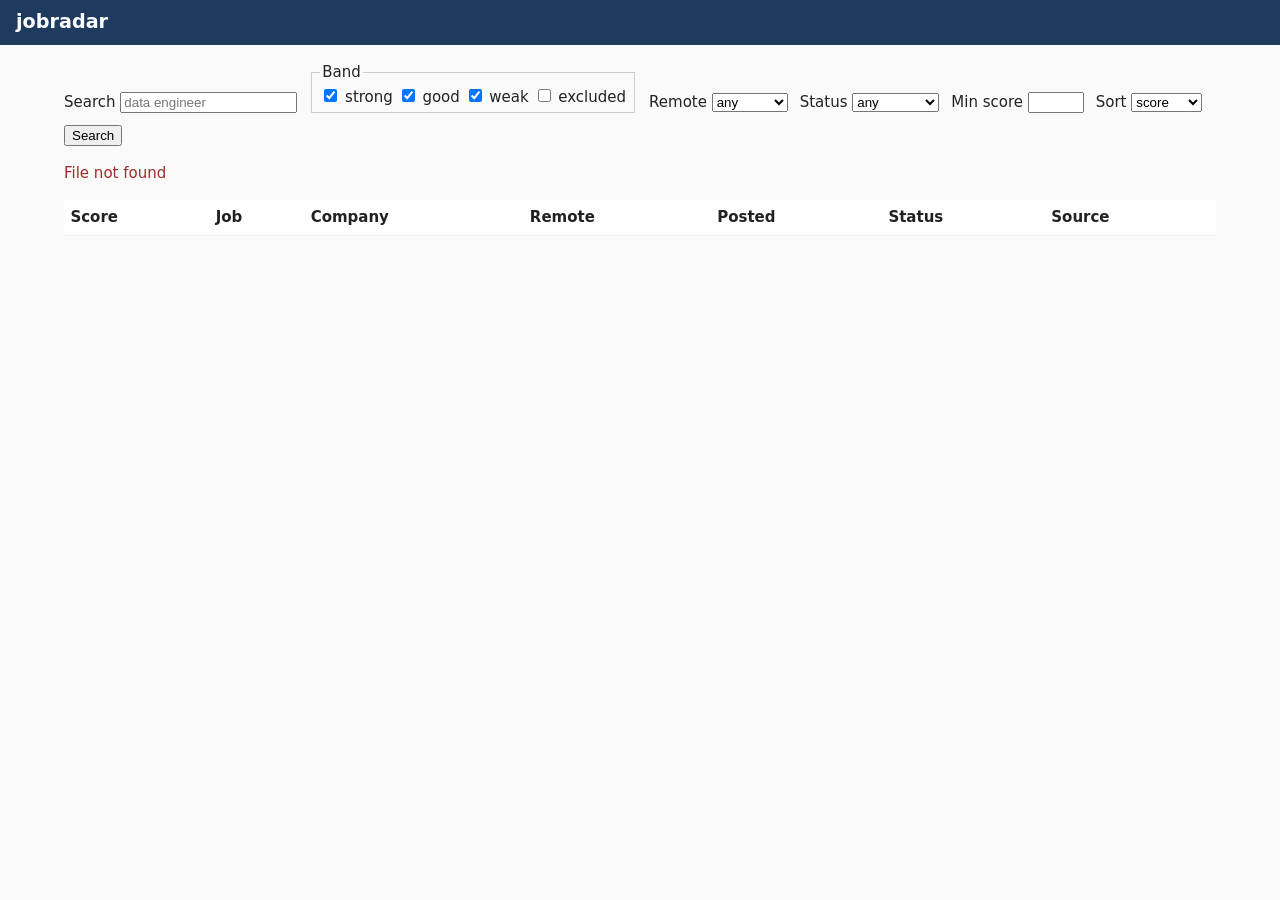
==== public/index.html @ 565db1ef "[ADR-0012] Web UI: job list, job page, status buttons 🤖 Plain HTML+JS served by nginx, which proxies" ====
<!DOCTYPE html>
<html lang="en">
<head>
  <meta charset="utf-8">
  <meta name="viewport" content="width=device-width, initial-scale=1">
  <title>jobradar</title>
  <link rel="stylesheet" href="style.css">
  <script type="module" src="jobs.js"></script>
</head>
<body>
  <header><h1><a href="index.html">jobradar</a></h1></header>
  <main>
    <form id="filters">
      <label>Search <input name="q" type="search" placeholder="data engineer"></label>
      <fieldset>
        <legend>Band</legend>
        <label><input type="checkbox" name="band" value="strong" checked> strong</label>
        <label><input type="checkbox" name="band" value="good" checked> good</label>
        <label><input type="checkbox" name="band" value="weak" checked> weak</label>
        <label><input type="checkbox" name="band" value="excluded"> excluded</label>
      </fieldset>
      <label>Remote
        <select name="remote">
          <option value="">any</option><option>remote</option><option>hybrid</option>
          <option>onsite</option><option>unknown</option>
        </select>
      </label>
      <label>Status
        <select name="status">
          <option value="">any</option><option>discovered</option><option>saved</option>
          <option>applied</option><option>interview</option><option>offer</option>
          <option>rejected</option><option>archived</option>
        </select>
      </label>
      <label>Min score <input name="min_score" type="number" min="0" max="100" size="4"></label>
      <label>Sort
        <select name="sort">
          <option value="score">score</option><option value="posted">posted</option>
          <option value="updated">updated</option>
        </select>
      </label>
      <button type="submit">Search</button>
    </form>
    <p id="error" role="alert" hidden></p>
    <table>
      <thead><tr><th>Score</th><th>Job</th><th>Company</th><th>Remote</th><th>Posted</th><th>Status</th><th>Source</th></tr></thead>
      <tbody id="jobs"></tbody>
    </table>
    <p id="empty" hidden>No jobs match these filters.</p>
    <button id="more" hidden>More</button>
  </main>
</body>
</html>
---- public/style.css ----
body { font: 15px/1.5 system-ui, sans-serif; margin: 0; color: #222; background: #fafafa; }
header { background: #1f3a5f; padding: 0.5rem 1rem; }
header h1 { margin: 0; font-size: 1.2rem; }
header a { color: #fff; text-decoration: none; }
main { max-width: 72rem; margin: 0 auto; padding: 1rem; }
form#filters { display: flex; flex-wrap: wrap; gap: 0.75rem; align-items: end; margin-bottom: 1rem; }
fieldset { border: 1px solid #ccc; padding: 0.2rem 0.5rem; }
table { width: 100%; border-collapse: collapse; background: #fff; }
th, td { text-align: left; padding: 0.4rem; border-bottom: 1px solid #eee; vertical-align: top; }
.band-strong { color: #11743b; font-weight: 600; }
.band-good { color: #2a6db0; font-weight: 600; }
.band-weak { color: #9a6b00; }
.band-excluded { color: #a12a2a; }
.muted { color: #666; }
.source + .source::before { content: ", "; }
.actions { display: flex; flex-wrap: wrap; gap: 0.5rem; margin: 0.5rem 0; }
.description { white-space: pre-wrap; background: #fff; padding: 1rem; border: 1px solid #eee; }
#error { color: #a12a2a; }
button { cursor: pointer; }
#more { margin-top: 1rem; }
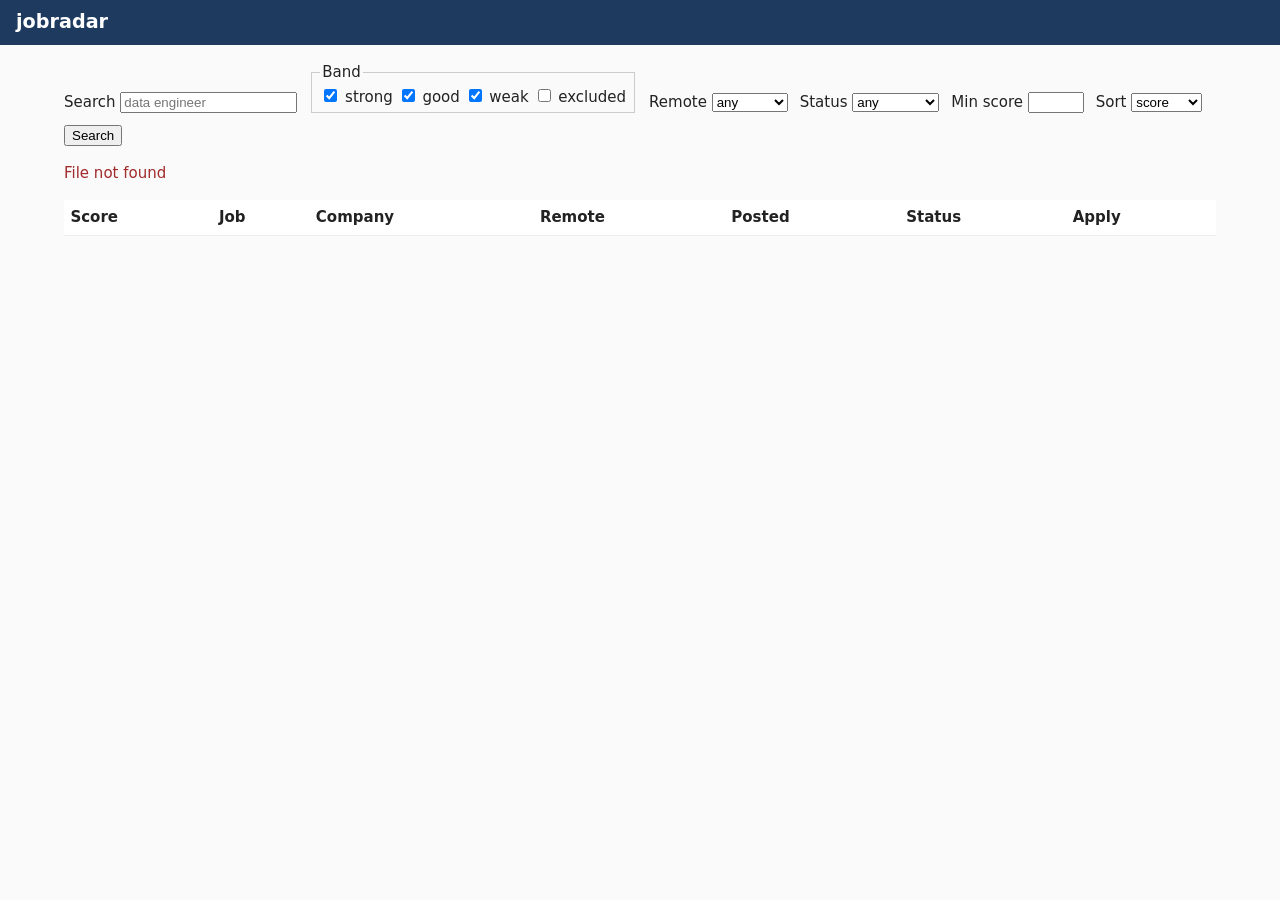
==== commit 9d44844f: "[ADR-0012.1] "Apply on <source>" button on every job 🤖 The source link becomes a button, in the list" ====
--- a/public/index.html
+++ b/public/index.html
@@ -43,7 +43,7 @@
     </form>
     <p id="error" role="alert" hidden></p>
     <table>
-      <thead><tr><th>Score</th><th>Job</th><th>Company</th><th>Remote</th><th>Posted</th><th>Status</th><th>Source</th></tr></thead>
+      <thead><tr><th>Score</th><th>Job</th><th>Company</th><th>Remote</th><th>Posted</th><th>Status</th><th>Apply</th></tr></thead>
       <tbody id="jobs"></tbody>
     </table>
     <p id="empty" hidden>No jobs match these filters.</p>
--- a/public/style.css
+++ b/public/style.css
@@ -12,9 +12,11 @@
 .band-weak { color: #9a6b00; }
 .band-excluded { color: #a12a2a; }
 .muted { color: #666; }
-.source + .source::before { content: ", "; }
+.source + .source { margin-left: 0.5rem; }
 .actions { display: flex; flex-wrap: wrap; gap: 0.5rem; margin: 0.5rem 0; }
 .description { white-space: pre-wrap; background: #fff; padding: 1rem; border: 1px solid #eee; }
 #error { color: #a12a2a; }
 button { cursor: pointer; }
 #more { margin-top: 1rem; }
+a.apply { display: inline-block; padding: 0.15rem 0.6rem; border-radius: 4px; background: #1f3a5f; color: #fff; text-decoration: none; white-space: nowrap; }
+a.apply:hover { background: #2d5487; }
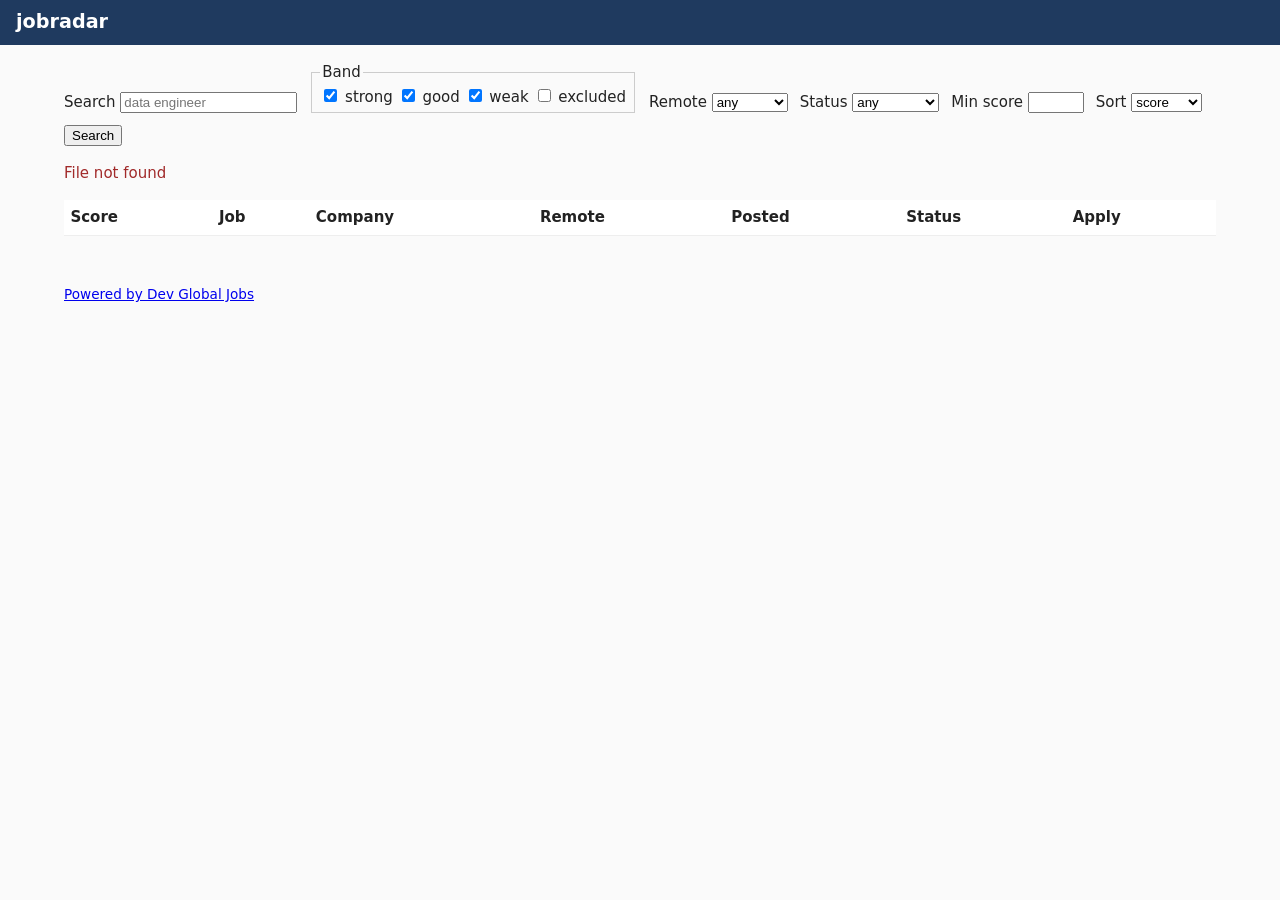
==== commit 09ebf1e4: "[ADR-0013] "Powered by Dev Global Jobs" footer on every page 🤖 Dev Global Jobs' license asks for a v" ====
--- a/public/index.html
+++ b/public/index.html
@@ -49,5 +49,9 @@
     <p id="empty" hidden>No jobs match these filters.</p>
     <button id="more" hidden>More</button>
   </main>
+  <footer>
+    <!-- Dev Global Jobs' license: a visible link wherever its jobs are shown (jobradar ADR 0013) -->
+    <a href="https://devglobaljobs.com" target="_blank" rel="noopener">Powered by Dev Global Jobs</a>
+  </footer>
 </body>
 </html>
--- a/public/style.css
+++ b/public/style.css
@@ -20,3 +20,4 @@
 #more { margin-top: 1rem; }
 a.apply { display: inline-block; padding: 0.15rem 0.6rem; border-radius: 4px; background: #1f3a5f; color: #fff; text-decoration: none; white-space: nowrap; }
 a.apply:hover { background: #2d5487; }
+footer { max-width: 72rem; margin: 2rem auto 1rem; padding: 0 1rem; font-size: 0.85rem; color: #666; }
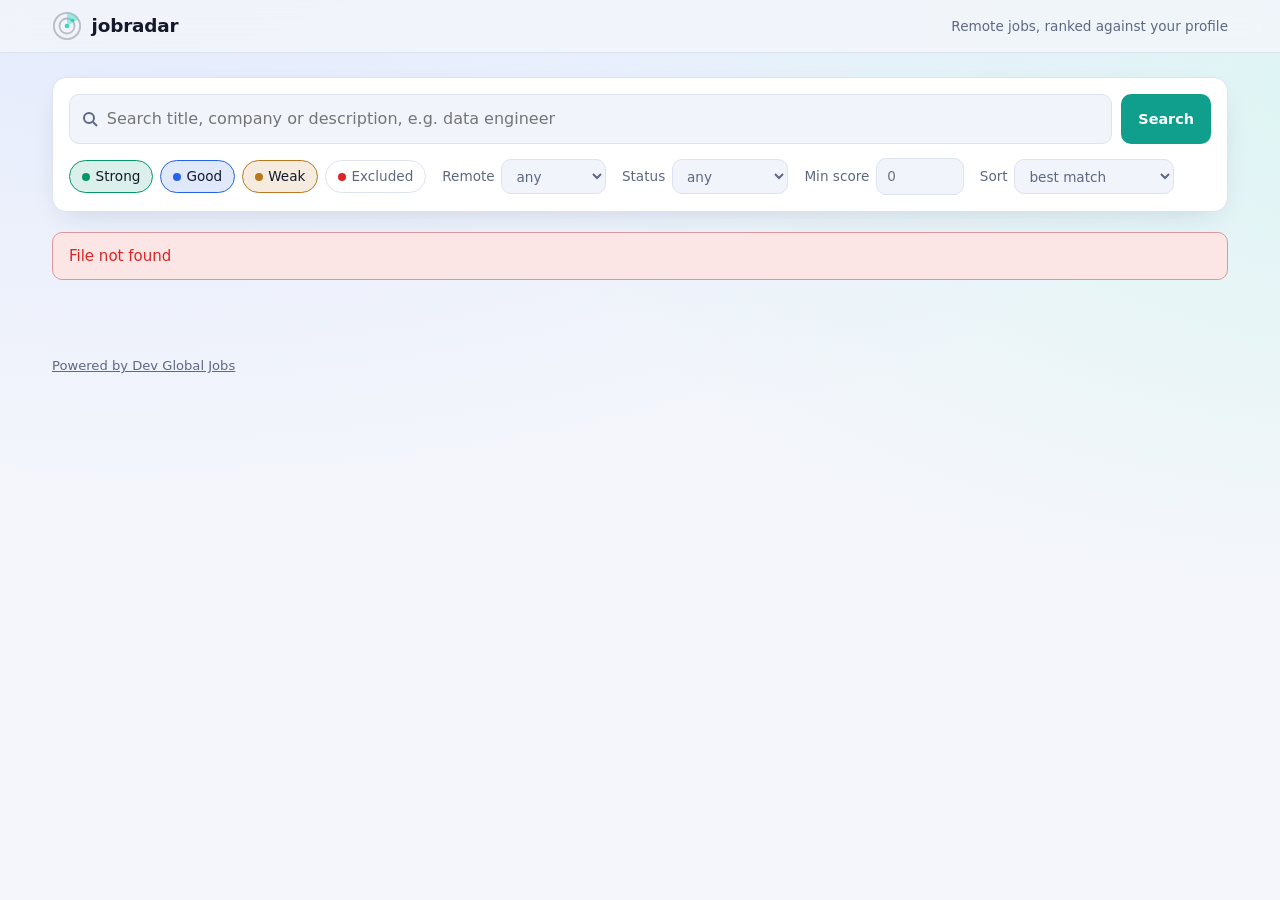
==== commit 7b7fe6e9: "[ADR-0012.2] Redesign: dark/light theme, job cards, score rings, match breakdown 🤖 Same stack (plain" ====
--- a/public/index.html
+++ b/public/index.html
@@ -8,46 +8,64 @@
   <script type="module" src="jobs.js"></script>
 </head>
 <body>
-  <header><h1><a href="index.html">jobradar</a></h1></header>
+  <header class="topbar">
+    <div class="topbar-inner">
+      <a class="brand" href="index.html" aria-label="jobradar home">
+        <svg viewBox="0 0 32 32" aria-hidden="true">
+          <circle cx="16" cy="16" r="14" fill="none" stroke="currentColor" stroke-opacity=".25" stroke-width="2"/>
+          <circle cx="16" cy="16" r="8" fill="none" stroke="currentColor" stroke-opacity=".25" stroke-width="2"/>
+          <g class="sweep"><path d="M16 16 L16 2 A14 14 0 0 1 28.1 9 Z" fill="#38d9c4" fill-opacity=".45"/></g>
+          <circle cx="16" cy="16" r="2.5" fill="#38d9c4"/>
+          <circle cx="22" cy="10" r="1.8" fill="#34d399"/>
+        </svg>
+        jobradar
+      </a>
+      <span class="tagline">Remote jobs, ranked against your profile</span>
+    </div>
+  </header>
   <main>
-    <form id="filters">
-      <label>Search <input name="q" type="search" placeholder="data engineer"></label>
-      <fieldset>
-        <legend>Band</legend>
-        <label><input type="checkbox" name="band" value="strong" checked> strong</label>
-        <label><input type="checkbox" name="band" value="good" checked> good</label>
-        <label><input type="checkbox" name="band" value="weak" checked> weak</label>
-        <label><input type="checkbox" name="band" value="excluded"> excluded</label>
-      </fieldset>
-      <label>Remote
-        <select name="remote">
-          <option value="">any</option><option>remote</option><option>hybrid</option>
-          <option>onsite</option><option>unknown</option>
-        </select>
-      </label>
-      <label>Status
-        <select name="status">
-          <option value="">any</option><option>discovered</option><option>saved</option>
-          <option>applied</option><option>interview</option><option>offer</option>
-          <option>rejected</option><option>archived</option>
-        </select>
-      </label>
-      <label>Min score <input name="min_score" type="number" min="0" max="100" size="4"></label>
-      <label>Sort
-        <select name="sort">
-          <option value="score">score</option><option value="posted">posted</option>
-          <option value="updated">updated</option>
-        </select>
-      </label>
-      <button type="submit">Search</button>
+    <form id="filters" class="filters" role="search">
+      <div class="search">
+        <div class="search-box">
+          <svg viewBox="0 0 16 16" fill="none" stroke="currentColor" stroke-width="2" aria-hidden="true"><circle cx="7" cy="7" r="5"/><path d="m11 11 4 4"/></svg>
+          <input name="q" type="search" placeholder="Search title, company or description, e.g. data engineer" aria-label="Search">
+        </div>
+        <button type="submit" class="btn primary">Search</button>
+      </div>
+      <div class="filter-row">
+        <div class="chips" role="group" aria-label="Match band">
+          <label class="chip-toggle c-strong"><input type="checkbox" name="band" value="strong" checked><span>Strong</span></label>
+          <label class="chip-toggle c-good"><input type="checkbox" name="band" value="good" checked><span>Good</span></label>
+          <label class="chip-toggle c-weak"><input type="checkbox" name="band" value="weak" checked><span>Weak</span></label>
+          <label class="chip-toggle c-excluded"><input type="checkbox" name="band" value="excluded"><span>Excluded</span></label>
+        </div>
+        <label class="field">Remote
+          <select name="remote">
+            <option value="">any</option><option>remote</option><option>hybrid</option>
+            <option>onsite</option><option>unknown</option>
+          </select>
+        </label>
+        <label class="field">Status
+          <select name="status">
+            <option value="">any</option><option>discovered</option><option>saved</option>
+            <option>applied</option><option>interview</option><option>offer</option>
+            <option>rejected</option><option>archived</option>
+          </select>
+        </label>
+        <label class="field">Min score <input name="min_score" type="number" min="0" max="100" placeholder="0"></label>
+        <label class="field">Sort
+          <select name="sort">
+            <option value="score">best match</option><option value="posted">newest</option>
+            <option value="updated">recently updated</option>
+          </select>
+        </label>
+      </div>
     </form>
-    <p id="error" role="alert" hidden></p>
-    <table>
-      <thead><tr><th>Score</th><th>Job</th><th>Company</th><th>Remote</th><th>Posted</th><th>Status</th><th>Apply</th></tr></thead>
-      <tbody id="jobs"></tbody>
-    </table>
-    <p id="empty" hidden>No jobs match these filters.</p>
-    <button id="more" hidden>More</button>
+    <p id="error" class="alert" role="alert" hidden></p>
+    <div class="results-meta"><span id="count" aria-live="polite"></span></div>
+    <div id="jobs" class="cards"></div>
+    <p id="empty" class="empty" hidden>No jobs match these filters. Try fewer filters or include weaker bands.</p>
+    <button id="more" class="btn wide" hidden>Load more</button>
   </main>
   <footer>
     <!-- Dev Global Jobs' license: a visible link wherever its jobs are shown (jobradar ADR 0013) -->
--- a/public/style.css
+++ b/public/style.css
@@ -1,23 +1,249 @@
-body { font: 15px/1.5 system-ui, sans-serif; margin: 0; color: #222; background: #fafafa; }
-header { background: #1f3a5f; padding: 0.5rem 1rem; }
-header h1 { margin: 0; font-size: 1.2rem; }
-header a { color: #fff; text-decoration: none; }
-main { max-width: 72rem; margin: 0 auto; padding: 1rem; }
-form#filters { display: flex; flex-wrap: wrap; gap: 0.75rem; align-items: end; margin-bottom: 1rem; }
-fieldset { border: 1px solid #ccc; padding: 0.2rem 0.5rem; }
-table { width: 100%; border-collapse: collapse; background: #fff; }
-th, td { text-align: left; padding: 0.4rem; border-bottom: 1px solid #eee; vertical-align: top; }
-.band-strong { color: #11743b; font-weight: 600; }
-.band-good { color: #2a6db0; font-weight: 600; }
-.band-weak { color: #9a6b00; }
-.band-excluded { color: #a12a2a; }
-.muted { color: #666; }
-.source + .source { margin-left: 0.5rem; }
-.actions { display: flex; flex-wrap: wrap; gap: 0.5rem; margin: 0.5rem 0; }
-.description { white-space: pre-wrap; background: #fff; padding: 1rem; border: 1px solid #eee; }
-#error { color: #a12a2a; }
-button { cursor: pointer; }
-#more { margin-top: 1rem; }
-a.apply { display: inline-block; padding: 0.15rem 0.6rem; border-radius: 4px; background: #1f3a5f; color: #fff; text-decoration: none; white-space: nowrap; }
-a.apply:hover { background: #2d5487; }
-footer { max-width: 72rem; margin: 2rem auto 1rem; padding: 0 1rem; font-size: 0.85rem; color: #666; }
+/* jobradar-web: one stylesheet, no build step. Dark by default, light when the OS asks.
+   CSP is default-src 'self': no fonts, images or data: URLs from elsewhere; icons are inline SVG. */
+
+:root {
+  --bg: #0b1020;
+  --glow-1: #1d2b5a55;
+  --glow-2: #0e4a5a44;
+  --panel: #121a30;
+  --panel-2: #18223d;
+  --border: #243150;
+  --text: #e6ebf5;
+  --muted: #8d99b5;
+  --accent: #38d9c4;
+  --accent-ink: #062a26;
+  --strong: #34d399;
+  --good: #60a5fa;
+  --weak: #fbbf24;
+  --excluded: #f87171;
+  --shadow: 0 10px 30px -12px #0009;
+  --radius: 14px;
+  --ring-track: #24304d;
+  color-scheme: dark;
+}
+
+@media (prefers-color-scheme: light) {
+  :root {
+    --bg: #f4f6fb;
+    --glow-1: #c7d7ff66;
+    --glow-2: #b8f1e866;
+    --panel: #ffffff;
+    --panel-2: #f1f4fa;
+    --border: #dde3ef;
+    --text: #141a2b;
+    --muted: #5d6882;
+    --accent: #0f9f8c;
+    --accent-ink: #ffffff;
+    --strong: #059669;
+    --good: #2563eb;
+    --weak: #b7791f;
+    --excluded: #dc2626;
+    --shadow: 0 10px 30px -14px #1a254a33;
+    --ring-track: #e3e8f2;
+    color-scheme: light;
+  }
+}
+
+* { box-sizing: border-box; }
+body {
+  margin: 0;
+  font: 15px/1.55 ui-sans-serif, system-ui, -apple-system, "Segoe UI", Roboto, sans-serif;
+  color: var(--text);
+  background:
+    radial-gradient(1200px 600px at 10% -10%, var(--glow-1), transparent),
+    radial-gradient(900px 500px at 110% 10%, var(--glow-2), transparent),
+    var(--bg);
+  background-attachment: fixed;
+  min-height: 100vh;
+}
+a { color: var(--accent); }
+:focus-visible { outline: 2px solid var(--accent); outline-offset: 2px; border-radius: 6px; }
+[hidden] { display: none !important; }
+
+/* ---- header ---- */
+.topbar {
+  position: sticky; top: 0; z-index: 10;
+  backdrop-filter: blur(12px);
+  background: color-mix(in srgb, var(--bg) 75%, transparent);
+  border-bottom: 1px solid var(--border);
+}
+.topbar-inner { max-width: 76rem; margin: 0 auto; padding: 0.7rem 1.25rem; display: flex; align-items: center; gap: 0.75rem; }
+.brand { display: flex; align-items: center; gap: 0.6rem; color: var(--text); text-decoration: none; font-weight: 700; font-size: 1.15rem; letter-spacing: -0.01em; }
+.brand svg { width: 30px; height: 30px; }
+.brand .sweep { transform-origin: 16px 16px; animation: sweep 4s linear infinite; }
+@keyframes sweep { to { transform: rotate(360deg); } }
+.topbar .tagline { color: var(--muted); font-size: 0.85rem; margin-left: auto; }
+
+main { max-width: 76rem; margin: 0 auto; padding: 1.5rem 1.25rem 3rem; }
+
+/* ---- filters ---- */
+.filters {
+  background: var(--panel); border: 1px solid var(--border); border-radius: var(--radius);
+  box-shadow: var(--shadow); padding: 1rem; display: grid; gap: 0.9rem; margin-bottom: 1.25rem;
+}
+.search { display: flex; gap: 0.6rem; }
+.search-box { position: relative; flex: 1; }
+.search-box svg { position: absolute; left: 0.8rem; top: 50%; width: 16px; height: 16px; transform: translateY(-50%); color: var(--muted); pointer-events: none; }
+.search-box input[type="search"] { width: 100%; font-size: 1rem; padding: 0.7rem 0.9rem 0.7rem 2.3rem; }
+.filter-row { display: flex; flex-wrap: wrap; gap: 0.6rem 1rem; align-items: center; }
+.filter-row .field { display: flex; align-items: center; gap: 0.4rem; color: var(--muted); font-size: 0.85rem; }
+.chips { display: flex; flex-wrap: wrap; gap: 0.4rem; }
+
+input, select, button { font: inherit; color: inherit; }
+input[type="text"], input[type="search"], input[type="number"], select {
+  background: var(--panel-2); border: 1px solid var(--border); border-radius: 10px; padding: 0.45rem 0.65rem;
+}
+input[type="number"] { width: 5.5rem; }
+
+.chip-toggle { position: relative; }
+.chip-toggle input { position: absolute; opacity: 0; pointer-events: none; }
+.chip-toggle span {
+  display: inline-flex; align-items: center; gap: 0.35rem; padding: 0.3rem 0.75rem; border-radius: 999px;
+  border: 1px solid var(--border); color: var(--muted); cursor: pointer; font-size: 0.85rem; user-select: none;
+  transition: color 0.15s ease, border-color 0.15s ease, background 0.15s ease;
+}
+.chip-toggle span::before { content: ""; width: 8px; height: 8px; border-radius: 50%; background: var(--c, var(--muted)); }
+.chip-toggle input:checked + span { color: var(--text); border-color: var(--c); background: color-mix(in srgb, var(--c) 14%, transparent); }
+.chip-toggle input:focus-visible + span { outline: 2px solid var(--accent); outline-offset: 2px; }
+.c-strong { --c: var(--strong); }
+.c-good { --c: var(--good); }
+.c-weak { --c: var(--weak); }
+.c-excluded { --c: var(--excluded); }
+
+/* ---- buttons ---- */
+.btn {
+  display: inline-flex; align-items: center; justify-content: center; gap: 0.4rem;
+  padding: 0.5rem 1rem; border-radius: 10px; border: 1px solid var(--border);
+  background: var(--panel-2); cursor: pointer; text-decoration: none; color: var(--text);
+  font-weight: 600; font-size: 0.9rem; white-space: nowrap;
+  transition: transform 0.1s ease, border-color 0.15s ease, filter 0.15s ease;
+}
+.btn:hover { border-color: var(--accent); }
+.btn:active { transform: translateY(1px); }
+.btn:disabled { opacity: 0.55; cursor: default; }
+.btn.primary { background: var(--accent); color: var(--accent-ink); border-color: transparent; }
+.btn.primary:hover { filter: brightness(1.08); }
+.btn.small { padding: 0.3rem 0.7rem; font-size: 0.82rem; }
+.btn.wide { width: 100%; padding: 0.8rem; margin-top: 1rem; }
+
+/* ---- result list ---- */
+.results-meta { display: flex; justify-content: space-between; align-items: center; color: var(--muted); font-size: 0.85rem; margin: 0 0.25rem 0.75rem; }
+.cards { display: grid; gap: 0.75rem; }
+.card {
+  display: grid; grid-template-columns: auto minmax(0, 1fr) auto; gap: 1rem; align-items: center;
+  background: var(--panel); border: 1px solid var(--border); border-radius: var(--radius);
+  padding: 0.9rem 1rem; box-shadow: var(--shadow);
+  transition: transform 0.15s ease, border-color 0.15s ease;
+  animation: rise 0.35s ease both;
+}
+.card:hover { transform: translateY(-2px); border-color: color-mix(in srgb, var(--accent) 45%, var(--border)); }
+@keyframes rise { from { opacity: 0; transform: translateY(6px); } }
+.card-title { font-weight: 650; font-size: 1.02rem; color: var(--text); text-decoration: none; line-height: 1.3; }
+.card-title:hover { color: var(--accent); }
+.card-company { color: var(--muted); font-size: 0.9rem; margin-top: 0.1rem; }
+.card-side { display: flex; flex-direction: column; align-items: flex-end; gap: 0.5rem; }
+.meta { display: flex; flex-wrap: wrap; gap: 0.4rem; margin-top: 0.5rem; }
+
+.tag {
+  display: inline-flex; align-items: center; gap: 0.3rem; font-size: 0.76rem; padding: 0.15rem 0.55rem;
+  border-radius: 999px; background: var(--panel-2); border: 1px solid var(--border); color: var(--muted);
+  max-width: 26rem; overflow: hidden; text-overflow: ellipsis; white-space: nowrap;
+}
+.tag.warn { color: var(--weak); border-color: color-mix(in srgb, var(--weak) 40%, var(--border)); }
+.tag.band { color: var(--c); border-color: color-mix(in srgb, var(--c) 45%, var(--border)); background: color-mix(in srgb, var(--c) 12%, transparent); font-weight: 600; text-transform: capitalize; }
+
+.status-pill { font-size: 0.75rem; font-weight: 600; padding: 0.2rem 0.6rem; border-radius: 999px; text-transform: capitalize; background: var(--panel-2); border: 1px solid var(--border); color: var(--muted); }
+.status-pill.s-saved { color: var(--good); }
+.status-pill.s-applied { color: var(--accent); }
+.status-pill.s-interview, .status-pill.s-offer { color: var(--strong); }
+
+/* ---- score ring: --score (0-100) and the band's --c are set from JS (CSSOM, allowed by CSP) ---- */
+.ring {
+  --size: 58px;
+  width: var(--size); height: var(--size); border-radius: 50%; flex: none;
+  display: grid; place-items: center;
+  background:
+    radial-gradient(closest-side, var(--panel) 78%, transparent 80% 100%),
+    conic-gradient(var(--c, var(--muted)) calc(var(--score, 0) * 1%), var(--ring-track) 0);
+}
+.ring b { font-size: 1.05rem; font-variant-numeric: tabular-nums; }
+.ring.big { --size: 96px; }
+.ring.big b { font-size: 1.7rem; }
+.ring.pending b { color: var(--muted); font-size: 0.72rem; font-weight: 600; }
+
+/* ---- loading, empty, errors ---- */
+.skeleton {
+  height: 92px; border-radius: var(--radius); border: 1px solid var(--border);
+  background: linear-gradient(90deg, var(--panel) 0%, var(--panel-2) 50%, var(--panel) 100%);
+  background-size: 200% 100%; animation: shimmer 1.2s infinite;
+}
+@keyframes shimmer { to { background-position: -200% 0; } }
+.empty { text-align: center; color: var(--muted); padding: 3rem 1rem; border: 1px dashed var(--border); border-radius: var(--radius); }
+.alert { background: color-mix(in srgb, var(--excluded) 12%, var(--panel)); color: var(--excluded); border: 1px solid color-mix(in srgb, var(--excluded) 40%, var(--border)); padding: 0.7rem 1rem; border-radius: 10px; margin-bottom: 1rem; }
+
+/* ---- job page ---- */
+.back { display: inline-flex; gap: 0.3rem; color: var(--muted); text-decoration: none; font-size: 0.9rem; margin-bottom: 0.9rem; }
+.back:hover { color: var(--accent); }
+.hero {
+  display: grid; grid-template-columns: auto minmax(0, 1fr); gap: 1.25rem; align-items: center;
+  background: var(--panel); border: 1px solid var(--border); border-radius: calc(var(--radius) + 4px);
+  padding: 1.4rem; box-shadow: var(--shadow); margin-bottom: 1.25rem;
+}
+.hero h1 { margin: 0; font-size: 1.55rem; line-height: 1.25; letter-spacing: -0.01em; }
+.hero .company { color: var(--muted); font-size: 1.02rem; margin-top: 0.2rem; }
+.hero .apply { display: flex; flex-wrap: wrap; gap: 0.5rem; margin-top: 0.9rem; align-items: center; }
+.layout { display: grid; grid-template-columns: minmax(0, 1fr) 21rem; gap: 1.25rem; align-items: start; }
+.panel { background: var(--panel); border: 1px solid var(--border); border-radius: var(--radius); padding: 1.1rem 1.2rem; box-shadow: var(--shadow); margin-bottom: 1.25rem; }
+.panel h2 { font-size: 1rem; margin: 0 0 0.8rem; display: flex; align-items: center; gap: 0.5rem; }
+.panel h3 { font-size: 0.78rem; text-transform: uppercase; letter-spacing: 0.06em; color: var(--muted); margin: 1.1rem 0 0.5rem; }
+.sticky { position: sticky; top: 4.5rem; }
+.description { white-space: pre-wrap; line-height: 1.65; max-height: 34rem; overflow: hidden; position: relative; }
+.description.clipped::after { content: ""; position: absolute; inset: auto 0 0 0; height: 5rem; background: linear-gradient(transparent, var(--panel)); }
+.description.open { max-height: none; }
+.description.open::after { display: none; }
+
+.dims { display: grid; gap: 0.75rem; }
+.dim-head { display: flex; justify-content: space-between; font-size: 0.85rem; }
+.dim-head span:first-child { text-transform: capitalize; font-weight: 600; }
+.dim-head span:last-child { color: var(--muted); font-variant-numeric: tabular-nums; }
+.bar { height: 8px; border-radius: 999px; background: var(--ring-track); overflow: hidden; margin-top: 0.3rem; }
+.bar i { display: block; height: 100%; width: calc(var(--v, 0) * 1%); background: linear-gradient(90deg, var(--accent), var(--good)); border-radius: inherit; }
+.dim-evidence { font-size: 0.78rem; color: var(--muted); margin-top: 0.25rem; }
+
+.why { margin: 0; padding-left: 1.1rem; }
+.why li { margin: 0.25rem 0; }
+.skills { display: flex; flex-wrap: wrap; gap: 0.35rem; }
+.skill { font-size: 0.78rem; padding: 0.2rem 0.6rem; border-radius: 999px; border: 1px solid var(--c); color: var(--c); background: color-mix(in srgb, var(--c) 10%, transparent); }
+.skill.matched { --c: var(--strong); }
+.skill.transferable { --c: var(--good); }
+.skill.missing { --c: var(--excluded); }
+
+.statuses { display: grid; grid-template-columns: repeat(3, 1fr); gap: 0.4rem; }
+.statuses .btn { text-transform: capitalize; font-size: 0.82rem; padding: 0.45rem 0.4rem; }
+.statuses .btn.current { background: color-mix(in srgb, var(--accent) 18%, var(--panel-2)); border-color: var(--accent); }
+.note-row { display: grid; gap: 0.5rem; margin-top: 0.7rem; }
+.note-row input[type="text"] { width: 100%; }
+.force { display: flex; align-items: center; gap: 0.4rem; font-size: 0.82rem; color: var(--muted); }
+
+.timeline { list-style: none; margin: 0; padding: 0 0 0 1rem; border-left: 2px solid var(--border); }
+.timeline li { position: relative; padding: 0 0 0.8rem 0.6rem; font-size: 0.85rem; }
+.timeline li::before { content: ""; position: absolute; left: -1.42rem; top: 0.35rem; width: 10px; height: 10px; border-radius: 50%; background: var(--accent); box-shadow: 0 0 0 3px var(--panel); }
+.timeline time { display: block; color: var(--muted); font-size: 0.75rem; }
+
+.source .attribution { color: var(--muted); font-size: 0.8rem; margin-left: 0.3rem; }
+
+footer { max-width: 76rem; margin: 0 auto; padding: 0 1.25rem 2rem; font-size: 0.82rem; color: var(--muted); }
+footer a { color: var(--muted); }
+
+@media (prefers-reduced-motion: reduce) {
+  .brand .sweep, .card, .skeleton { animation: none; }
+}
+
+@media (max-width: 860px) {
+  .layout { grid-template-columns: 1fr; }
+  .sticky { position: static; }
+  .card { grid-template-columns: auto minmax(0, 1fr); }
+  .card-side { grid-column: 1 / -1; flex-direction: row; justify-content: space-between; align-items: center; }
+  .hero { grid-template-columns: 1fr; }
+  .topbar .tagline { display: none; }
+}
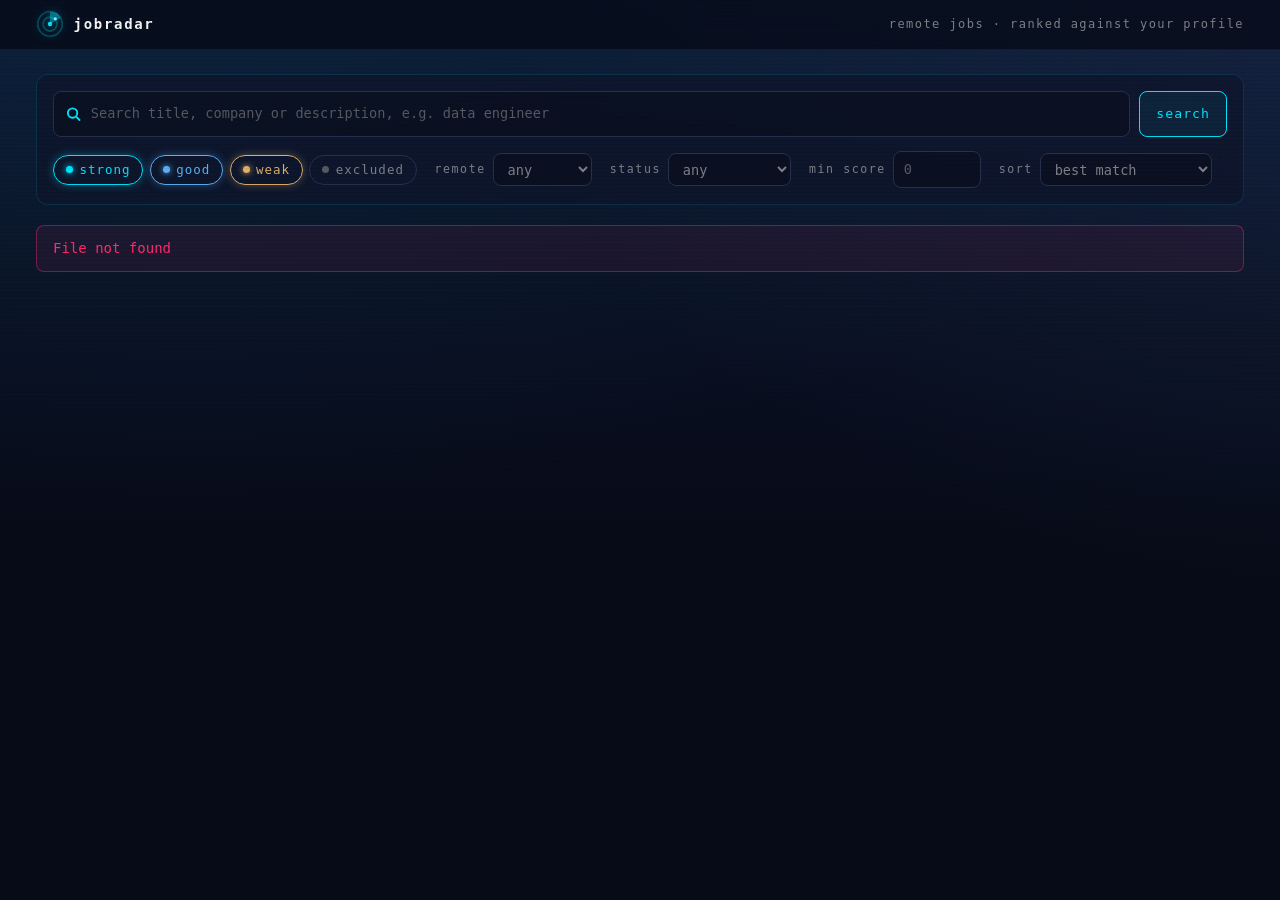
==== commit 8d042d8a: "[ADR-0012.3] Night-blue archminimal theme, aligned buttons, location chips 🤖 Cyan accent instead of " ====
--- a/public/index.html
+++ b/public/index.html
@@ -14,13 +14,13 @@
         <svg viewBox="0 0 32 32" aria-hidden="true">
           <circle cx="16" cy="16" r="14" fill="none" stroke="currentColor" stroke-opacity=".25" stroke-width="2"/>
           <circle cx="16" cy="16" r="8" fill="none" stroke="currentColor" stroke-opacity=".25" stroke-width="2"/>
-          <g class="sweep"><path d="M16 16 L16 2 A14 14 0 0 1 28.1 9 Z" fill="#38d9c4" fill-opacity=".45"/></g>
-          <circle cx="16" cy="16" r="2.5" fill="#38d9c4"/>
-          <circle cx="22" cy="10" r="1.8" fill="#34d399"/>
+          <g class="sweep"><path d="M16 16 L16 2 A14 14 0 0 1 28.1 9 Z" fill="currentColor" fill-opacity=".4"/></g>
+          <circle cx="16" cy="16" r="2.5" fill="currentColor"/>
+          <circle cx="22" cy="10" r="1.8" fill="#7af2ff"/>
         </svg>
         jobradar
       </a>
-      <span class="tagline">Remote jobs, ranked against your profile</span>
+      <span class="tagline">remote jobs · ranked against your profile</span>
     </div>
   </header>
   <main>
@@ -30,7 +30,7 @@
           <svg viewBox="0 0 16 16" fill="none" stroke="currentColor" stroke-width="2" aria-hidden="true"><circle cx="7" cy="7" r="5"/><path d="m11 11 4 4"/></svg>
           <input name="q" type="search" placeholder="Search title, company or description, e.g. data engineer" aria-label="Search">
         </div>
-        <button type="submit" class="btn primary">Search</button>
+        <button type="submit" class="btn primary">search</button>
       </div>
       <div class="filter-row">
         <div class="chips" role="group" aria-label="Match band">
@@ -65,11 +65,7 @@
     <div class="results-meta"><span id="count" aria-live="polite"></span></div>
     <div id="jobs" class="cards"></div>
     <p id="empty" class="empty" hidden>No jobs match these filters. Try fewer filters or include weaker bands.</p>
-    <button id="more" class="btn wide" hidden>Load more</button>
+    <button id="more" class="btn wide" hidden>load more</button>
   </main>
-  <footer>
-    <!-- Dev Global Jobs' license: a visible link wherever its jobs are shown (jobradar ADR 0013) -->
-    <a href="https://devglobaljobs.com" target="_blank" rel="noopener">Powered by Dev Global Jobs</a>
-  </footer>
 </body>
 </html>
--- a/public/style.css
+++ b/public/style.css
@@ -1,161 +1,162 @@
-/* jobradar-web: one stylesheet, no build step. Dark by default, light when the OS asks.
-   CSP is default-src 'self': no fonts, images or data: URLs from elsewhere; icons are inline SVG. */
+/* jobradar-web: one stylesheet, no build step. Night blue, in the archminimal style (cyan
+   accent with a soft glow, monospace, thin lines, translucent panels, faint scanlines).
+   CSP is default-src 'self': no web fonts, images or data: URLs; icons are inline SVG. */
 
 :root {
-  --bg: #0b1020;
-  --glow-1: #1d2b5a55;
-  --glow-2: #0e4a5a44;
-  --panel: #121a30;
-  --panel-2: #18223d;
-  --border: #243150;
-  --text: #e6ebf5;
-  --muted: #8d99b5;
-  --accent: #38d9c4;
-  --accent-ink: #062a26;
-  --strong: #34d399;
-  --good: #60a5fa;
-  --weak: #fbbf24;
-  --excluded: #f87171;
-  --shadow: 0 10px 30px -12px #0009;
-  --radius: 14px;
-  --ring-track: #24304d;
+  --bg: #070b18;
+  --bg-2: #0d1530;
+  --panel: rgba(14, 21, 44, 0.72);
+  --panel-solid: #0e152c;
+  --panel-2: rgba(255, 255, 255, 0.035);
+  --line: rgba(0, 229, 255, 0.13);
+  --line-2: #26304d;
+  --fg: #d0d2d0;
+  --bright: #f2f3f2;
+  --mute: #7d8088;
+  --dim: #565962;
+  --accent: #00e5ff;
+  --accent-2: #7af2ff;
+  --glow: 0 0 10px rgba(0, 229, 255, 0.45);
+  --strong: #00e5ff;
+  --good: #5ab0f6;
+  --weak: #e0af68;
+  --excluded: #ff2a6d;
+  --violet: #b48ef7;
+  --radius: 12px;
+  --mono: "JetBrains Mono", "JetBrainsMono Nerd Font", ui-monospace, SFMono-Regular, Menlo, monospace;
   color-scheme: dark;
-}
-
-@media (prefers-color-scheme: light) {
-  :root {
-    --bg: #f4f6fb;
-    --glow-1: #c7d7ff66;
-    --glow-2: #b8f1e866;
-    --panel: #ffffff;
-    --panel-2: #f1f4fa;
-    --border: #dde3ef;
-    --text: #141a2b;
-    --muted: #5d6882;
-    --accent: #0f9f8c;
-    --accent-ink: #ffffff;
-    --strong: #059669;
-    --good: #2563eb;
-    --weak: #b7791f;
-    --excluded: #dc2626;
-    --shadow: 0 10px 30px -14px #1a254a33;
-    --ring-track: #e3e8f2;
-    color-scheme: light;
-  }
 }
 
 * { box-sizing: border-box; }
 body {
   margin: 0;
-  font: 15px/1.55 ui-sans-serif, system-ui, -apple-system, "Segoe UI", Roboto, sans-serif;
-  color: var(--text);
+  font: 14px/1.6 var(--mono);
+  color: var(--fg);
   background:
-    radial-gradient(1200px 600px at 10% -10%, var(--glow-1), transparent),
-    radial-gradient(900px 500px at 110% 10%, var(--glow-2), transparent),
-    var(--bg);
+    radial-gradient(1100px 600px at 15% -10%, rgba(0, 229, 255, 0.08), transparent),
+    radial-gradient(900px 600px at 110% 0%, rgba(90, 176, 246, 0.10), transparent),
+    linear-gradient(180deg, var(--bg-2), var(--bg) 60%);
   background-attachment: fixed;
   min-height: 100vh;
 }
+body::after { /* faint scanlines, like the archminimal login screen */
+  content: ""; position: fixed; inset: 0; pointer-events: none; opacity: 0.05; z-index: 50;
+  background: repeating-linear-gradient(to bottom, #000 0 1px, transparent 1px 4px);
+}
 a { color: var(--accent); }
-:focus-visible { outline: 2px solid var(--accent); outline-offset: 2px; border-radius: 6px; }
+::selection { background: var(--accent); color: #000; }
+:focus-visible { outline: 1px solid var(--accent); outline-offset: 2px; box-shadow: var(--glow); }
 [hidden] { display: none !important; }
 
 /* ---- header ---- */
 .topbar {
   position: sticky; top: 0; z-index: 10;
-  backdrop-filter: blur(12px);
-  background: color-mix(in srgb, var(--bg) 75%, transparent);
-  border-bottom: 1px solid var(--border);
-}
-.topbar-inner { max-width: 76rem; margin: 0 auto; padding: 0.7rem 1.25rem; display: flex; align-items: center; gap: 0.75rem; }
-.brand { display: flex; align-items: center; gap: 0.6rem; color: var(--text); text-decoration: none; font-weight: 700; font-size: 1.15rem; letter-spacing: -0.01em; }
-.brand svg { width: 30px; height: 30px; }
+  background: rgba(7, 11, 24, 0.78); backdrop-filter: blur(14px);
+  border-bottom: 1px solid rgba(255, 255, 255, 0.05);
+}
+.topbar-inner { max-width: 78rem; margin: 0 auto; padding: 0.65rem 1.25rem; display: flex; align-items: center; gap: 0.75rem; }
+.brand { display: flex; align-items: center; gap: 0.6rem; color: var(--bright); text-decoration: none; font-weight: 600; letter-spacing: 0.12em; text-transform: lowercase; }
+.brand svg { width: 28px; height: 28px; color: var(--accent); filter: drop-shadow(0 0 4px rgba(0, 229, 255, 0.5)); }
 .brand .sweep { transform-origin: 16px 16px; animation: sweep 4s linear infinite; }
 @keyframes sweep { to { transform: rotate(360deg); } }
-.topbar .tagline { color: var(--muted); font-size: 0.85rem; margin-left: auto; }
-
-main { max-width: 76rem; margin: 0 auto; padding: 1.5rem 1.25rem 3rem; }
+.topbar .tagline { color: var(--mute); font-size: 0.75rem; letter-spacing: 0.12em; text-transform: lowercase; margin-left: auto; }
+
+main { max-width: 78rem; margin: 0 auto; padding: 1.5rem 1.25rem 3rem; }
+
+/* ---- panels ---- */
+.filters, .card, .hero, .panel {
+  background: var(--panel); backdrop-filter: blur(12px);
+  border: 1px solid var(--line); border-radius: var(--radius);
+}
 
 /* ---- filters ---- */
-.filters {
-  background: var(--panel); border: 1px solid var(--border); border-radius: var(--radius);
-  box-shadow: var(--shadow); padding: 1rem; display: grid; gap: 0.9rem; margin-bottom: 1.25rem;
-}
+.filters { padding: 1rem; display: grid; gap: 0.9rem; margin-bottom: 1.25rem; }
 .search { display: flex; gap: 0.6rem; }
 .search-box { position: relative; flex: 1; }
-.search-box svg { position: absolute; left: 0.8rem; top: 50%; width: 16px; height: 16px; transform: translateY(-50%); color: var(--muted); pointer-events: none; }
-.search-box input[type="search"] { width: 100%; font-size: 1rem; padding: 0.7rem 0.9rem 0.7rem 2.3rem; }
-.filter-row { display: flex; flex-wrap: wrap; gap: 0.6rem 1rem; align-items: center; }
-.filter-row .field { display: flex; align-items: center; gap: 0.4rem; color: var(--muted); font-size: 0.85rem; }
+.search-box svg { position: absolute; left: 0.8rem; top: 50%; width: 15px; height: 15px; transform: translateY(-50%); color: var(--accent); pointer-events: none; }
+.search-box input[type="search"] { width: 100%; padding: 0.7rem 0.9rem 0.7rem 2.3rem; }
+.filter-row { display: flex; flex-wrap: wrap; gap: 0.6rem 1.1rem; align-items: center; }
+.filter-row .field { display: flex; align-items: center; gap: 0.45rem; color: var(--mute); font-size: 0.72rem; letter-spacing: 0.14em; text-transform: lowercase; }
 .chips { display: flex; flex-wrap: wrap; gap: 0.4rem; }
 
 input, select, button { font: inherit; color: inherit; }
 input[type="text"], input[type="search"], input[type="number"], select {
-  background: var(--panel-2); border: 1px solid var(--border); border-radius: 10px; padding: 0.45rem 0.65rem;
-}
+  background: rgba(0, 0, 0, 0.25); border: 1px solid var(--line-2); border-radius: 8px; padding: 0.4rem 0.6rem;
+  font-size: 0.85rem; transition: border-color 0.15s ease, box-shadow 0.15s ease;
+}
+input:focus, select:focus { outline: none; border-color: var(--accent); box-shadow: var(--glow); }
 input[type="number"] { width: 5.5rem; }
+::placeholder { color: var(--dim); }
 
 .chip-toggle { position: relative; }
 .chip-toggle input { position: absolute; opacity: 0; pointer-events: none; }
 .chip-toggle span {
-  display: inline-flex; align-items: center; gap: 0.35rem; padding: 0.3rem 0.75rem; border-radius: 999px;
-  border: 1px solid var(--border); color: var(--muted); cursor: pointer; font-size: 0.85rem; user-select: none;
-  transition: color 0.15s ease, border-color 0.15s ease, background 0.15s ease;
-}
-.chip-toggle span::before { content: ""; width: 8px; height: 8px; border-radius: 50%; background: var(--c, var(--muted)); }
-.chip-toggle input:checked + span { color: var(--text); border-color: var(--c); background: color-mix(in srgb, var(--c) 14%, transparent); }
-.chip-toggle input:focus-visible + span { outline: 2px solid var(--accent); outline-offset: 2px; }
+  display: inline-flex; align-items: center; gap: 0.4rem; padding: 0.25rem 0.75rem; border-radius: 999px;
+  border: 1px solid var(--line-2); color: var(--mute); cursor: pointer; font-size: 0.78rem; user-select: none;
+  letter-spacing: 0.08em; text-transform: lowercase; transition: color 0.15s ease, border-color 0.15s ease, box-shadow 0.15s ease;
+}
+.chip-toggle span::before { content: ""; width: 7px; height: 7px; border-radius: 50%; background: var(--dim); }
+.chip-toggle input:checked + span { color: var(--c); border-color: var(--c); box-shadow: 0 0 8px color-mix(in srgb, var(--c) 35%, transparent); }
+.chip-toggle input:checked + span::before { background: var(--c); box-shadow: 0 0 6px var(--c); }
+.chip-toggle input:focus-visible + span { outline: 1px solid var(--accent); outline-offset: 2px; }
 .c-strong { --c: var(--strong); }
 .c-good { --c: var(--good); }
 .c-weak { --c: var(--weak); }
 .c-excluded { --c: var(--excluded); }
 
-/* ---- buttons ---- */
+/* ---- buttons: outlined, glow on hover (archminimal) ---- */
 .btn {
   display: inline-flex; align-items: center; justify-content: center; gap: 0.4rem;
-  padding: 0.5rem 1rem; border-radius: 10px; border: 1px solid var(--border);
-  background: var(--panel-2); cursor: pointer; text-decoration: none; color: var(--text);
-  font-weight: 600; font-size: 0.9rem; white-space: nowrap;
-  transition: transform 0.1s ease, border-color 0.15s ease, filter 0.15s ease;
-}
-.btn:hover { border-color: var(--accent); }
+  padding: 0.5rem 1rem; border-radius: 8px; border: 1px solid var(--line-2);
+  background: transparent; cursor: pointer; text-decoration: none; color: var(--fg);
+  font-size: 0.82rem; letter-spacing: 0.08em; text-transform: lowercase; white-space: nowrap;
+  transition: color 0.15s ease, border-color 0.15s ease, box-shadow 0.15s ease, background 0.15s ease;
+}
+.btn:hover { border-color: var(--accent); color: var(--accent); box-shadow: var(--glow); }
 .btn:active { transform: translateY(1px); }
-.btn:disabled { opacity: 0.55; cursor: default; }
-.btn.primary { background: var(--accent); color: var(--accent-ink); border-color: transparent; }
-.btn.primary:hover { filter: brightness(1.08); }
-.btn.small { padding: 0.3rem 0.7rem; font-size: 0.82rem; }
-.btn.wide { width: 100%; padding: 0.8rem; margin-top: 1rem; }
+.btn:disabled { opacity: 0.5; cursor: default; box-shadow: none; }
+.btn.primary { border-color: var(--accent); color: var(--accent); background: rgba(0, 229, 255, 0.06); }
+.btn.primary:hover { background: var(--accent); color: #001014; }
+.btn.small { padding: 0.32rem 0.7rem; font-size: 0.76rem; }
+.btn.wide { width: 100%; padding: 0.75rem; margin-top: 1rem; }
 
 /* ---- result list ---- */
-.results-meta { display: flex; justify-content: space-between; align-items: center; color: var(--muted); font-size: 0.85rem; margin: 0 0.25rem 0.75rem; }
-.cards { display: grid; gap: 0.75rem; }
+.results-meta { color: var(--mute); font-size: 0.72rem; letter-spacing: 0.14em; text-transform: lowercase; margin: 0 0.25rem 0.75rem; }
+.cards { display: grid; gap: 0.7rem; }
 .card {
-  display: grid; grid-template-columns: auto minmax(0, 1fr) auto; gap: 1rem; align-items: center;
-  background: var(--panel); border: 1px solid var(--border); border-radius: var(--radius);
-  padding: 0.9rem 1rem; box-shadow: var(--shadow);
-  transition: transform 0.15s ease, border-color 0.15s ease;
-  animation: rise 0.35s ease both;
-}
-.card:hover { transform: translateY(-2px); border-color: color-mix(in srgb, var(--accent) 45%, var(--border)); }
-@keyframes rise { from { opacity: 0; transform: translateY(6px); } }
-.card-title { font-weight: 650; font-size: 1.02rem; color: var(--text); text-decoration: none; line-height: 1.3; }
-.card-title:hover { color: var(--accent); }
-.card-company { color: var(--muted); font-size: 0.9rem; margin-top: 0.1rem; }
-.card-side { display: flex; flex-direction: column; align-items: flex-end; gap: 0.5rem; }
-.meta { display: flex; flex-wrap: wrap; gap: 0.4rem; margin-top: 0.5rem; }
+  display: grid; grid-template-columns: auto minmax(0, 1fr) 13.5rem; gap: 1.1rem; align-items: center;
+  padding: 0.9rem 1.1rem; transition: border-color 0.15s ease, box-shadow 0.15s ease, transform 0.15s ease;
+  animation: rise 0.3s ease both;
+}
+.card:hover { border-color: rgba(0, 229, 255, 0.4); box-shadow: 0 0 22px -6px rgba(0, 229, 255, 0.35); transform: translateY(-1px); }
+@keyframes rise { from { opacity: 0; transform: translateY(5px); } }
+.card-title { font-weight: 600; font-size: 0.98rem; color: var(--bright); text-decoration: none; line-height: 1.35; }
+.card-title:hover { color: var(--accent); text-shadow: 0 0 8px rgba(0, 229, 255, 0.4); }
+.card-company { color: var(--mute); font-size: 0.82rem; margin-top: 0.1rem; }
+/* The right column has one width on every card, so pills and buttons line up. */
+.card-side { display: flex; flex-direction: column; align-items: stretch; gap: 0.45rem; text-align: right; }
+.card-side .status-pill { align-self: flex-end; }
+.card-side .source { display: flex; flex-direction: column; align-items: stretch; gap: 0.2rem; }
+.meta { display: flex; flex-wrap: wrap; gap: 0.35rem; margin-top: 0.5rem; }
+.places { display: flex; flex-wrap: wrap; gap: 0.35rem; margin-top: 0.35rem; }
 
 .tag {
-  display: inline-flex; align-items: center; gap: 0.3rem; font-size: 0.76rem; padding: 0.15rem 0.55rem;
-  border-radius: 999px; background: var(--panel-2); border: 1px solid var(--border); color: var(--muted);
-  max-width: 26rem; overflow: hidden; text-overflow: ellipsis; white-space: nowrap;
-}
-.tag.warn { color: var(--weak); border-color: color-mix(in srgb, var(--weak) 40%, var(--border)); }
-.tag.band { color: var(--c); border-color: color-mix(in srgb, var(--c) 45%, var(--border)); background: color-mix(in srgb, var(--c) 12%, transparent); font-weight: 600; text-transform: capitalize; }
-
-.status-pill { font-size: 0.75rem; font-weight: 600; padding: 0.2rem 0.6rem; border-radius: 999px; text-transform: capitalize; background: var(--panel-2); border: 1px solid var(--border); color: var(--muted); }
-.status-pill.s-saved { color: var(--good); }
-.status-pill.s-applied { color: var(--accent); }
-.status-pill.s-interview, .status-pill.s-offer { color: var(--strong); }
+  display: inline-flex; align-items: center; gap: 0.3rem; font-size: 0.7rem; padding: 0.1rem 0.55rem;
+  border-radius: 6px; border: 1px solid var(--line-2); color: var(--mute); letter-spacing: 0.04em;
+  max-width: 22rem; overflow: hidden; text-overflow: ellipsis; white-space: nowrap;
+}
+.tag.place { color: var(--fg); border-color: rgba(90, 176, 246, 0.25); background: rgba(90, 176, 246, 0.06); }
+.tag.place::before { content: "⌖"; color: var(--good); }
+.tag.zone { color: var(--violet); border-color: rgba(180, 142, 247, 0.3); }
+.tag.more { color: var(--accent); border-style: dashed; cursor: help; }
+.tag.warn { color: var(--weak); border-color: rgba(224, 175, 104, 0.35); }
+.tag.band { color: var(--c); border-color: color-mix(in srgb, var(--c) 50%, transparent); text-transform: lowercase; letter-spacing: 0.1em; }
+
+.status-pill { font-size: 0.68rem; padding: 0.12rem 0.55rem; border-radius: 999px; border: 1px solid var(--line-2); color: var(--mute); letter-spacing: 0.12em; text-transform: lowercase; }
+.status-pill.s-saved { color: var(--good); border-color: rgba(90, 176, 246, 0.4); }
+.status-pill.s-applied { color: var(--accent); border-color: rgba(0, 229, 255, 0.45); }
+.status-pill.s-interview, .status-pill.s-offer { color: var(--violet); border-color: rgba(180, 142, 247, 0.45); }
+.status-pill.s-rejected { color: var(--excluded); border-color: rgba(255, 42, 109, 0.4); }
 
 /* ---- score ring: --score (0-100) and the band's --c are set from JS (CSSOM, allowed by CSP) ---- */
 .ring {
@@ -163,77 +164,81 @@
   width: var(--size); height: var(--size); border-radius: 50%; flex: none;
   display: grid; place-items: center;
   background:
-    radial-gradient(closest-side, var(--panel) 78%, transparent 80% 100%),
-    conic-gradient(var(--c, var(--muted)) calc(var(--score, 0) * 1%), var(--ring-track) 0);
-}
-.ring b { font-size: 1.05rem; font-variant-numeric: tabular-nums; }
-.ring.big { --size: 96px; }
-.ring.big b { font-size: 1.7rem; }
-.ring.pending b { color: var(--muted); font-size: 0.72rem; font-weight: 600; }
+    radial-gradient(closest-side, var(--panel-solid) 80%, transparent 82% 100%),
+    conic-gradient(var(--c, var(--dim)) calc(var(--score, 0) * 1%), rgba(255, 255, 255, 0.06) 0);
+  filter: drop-shadow(0 0 6px color-mix(in srgb, var(--c, transparent) 45%, transparent));
+}
+.ring b { font-size: 1rem; font-weight: 600; color: var(--bright); font-variant-numeric: tabular-nums; }
+.ring.big { --size: 104px; }
+.ring.big b { font-size: 1.8rem; }
+.ring.pending b { color: var(--mute); font-size: 0.66rem; letter-spacing: 0.1em; }
 
 /* ---- loading, empty, errors ---- */
 .skeleton {
-  height: 92px; border-radius: var(--radius); border: 1px solid var(--border);
-  background: linear-gradient(90deg, var(--panel) 0%, var(--panel-2) 50%, var(--panel) 100%);
-  background-size: 200% 100%; animation: shimmer 1.2s infinite;
+  height: 96px; border-radius: var(--radius); border: 1px solid var(--line);
+  background: linear-gradient(90deg, transparent 0%, rgba(0, 229, 255, 0.06) 50%, transparent 100%), var(--panel);
+  background-size: 200% 100%; animation: shimmer 1.3s infinite;
 }
 @keyframes shimmer { to { background-position: -200% 0; } }
-.empty { text-align: center; color: var(--muted); padding: 3rem 1rem; border: 1px dashed var(--border); border-radius: var(--radius); }
-.alert { background: color-mix(in srgb, var(--excluded) 12%, var(--panel)); color: var(--excluded); border: 1px solid color-mix(in srgb, var(--excluded) 40%, var(--border)); padding: 0.7rem 1rem; border-radius: 10px; margin-bottom: 1rem; }
+.empty { text-align: center; color: var(--mute); padding: 3rem 1rem; border: 1px dashed var(--line-2); border-radius: var(--radius); }
+.alert { color: var(--excluded); border: 1px solid rgba(255, 42, 109, 0.4); background: rgba(255, 42, 109, 0.07); padding: 0.7rem 1rem; border-radius: 8px; margin-bottom: 1rem; }
 
 /* ---- job page ---- */
-.back { display: inline-flex; gap: 0.3rem; color: var(--muted); text-decoration: none; font-size: 0.9rem; margin-bottom: 0.9rem; }
+.back { display: inline-flex; gap: 0.3rem; color: var(--mute); text-decoration: none; font-size: 0.78rem; letter-spacing: 0.12em; text-transform: lowercase; margin-bottom: 0.9rem; }
 .back:hover { color: var(--accent); }
 .hero {
-  display: grid; grid-template-columns: auto minmax(0, 1fr); gap: 1.25rem; align-items: center;
-  background: var(--panel); border: 1px solid var(--border); border-radius: calc(var(--radius) + 4px);
-  padding: 1.4rem; box-shadow: var(--shadow); margin-bottom: 1.25rem;
-}
-.hero h1 { margin: 0; font-size: 1.55rem; line-height: 1.25; letter-spacing: -0.01em; }
-.hero .company { color: var(--muted); font-size: 1.02rem; margin-top: 0.2rem; }
-.hero .apply { display: flex; flex-wrap: wrap; gap: 0.5rem; margin-top: 0.9rem; align-items: center; }
+  display: grid; grid-template-columns: auto minmax(0, 1fr) auto; gap: 1.4rem; align-items: center;
+  padding: 1.4rem 1.5rem; margin-bottom: 1.25rem;
+  box-shadow: 0 0 40px -18px rgba(0, 229, 255, 0.45);
+}
+.hero h1 { margin: 0; font-size: 1.35rem; line-height: 1.3; color: var(--bright); font-weight: 600; }
+.hero .company { color: var(--mute); margin-top: 0.2rem; }
+.hero .apply { display: flex; flex-direction: column; gap: 0.5rem; align-items: stretch; min-width: 13.5rem; text-align: right; }
+.hero .apply .source { display: flex; flex-direction: column; gap: 0.2rem; }
 .layout { display: grid; grid-template-columns: minmax(0, 1fr) 21rem; gap: 1.25rem; align-items: start; }
-.panel { background: var(--panel); border: 1px solid var(--border); border-radius: var(--radius); padding: 1.1rem 1.2rem; box-shadow: var(--shadow); margin-bottom: 1.25rem; }
-.panel h2 { font-size: 1rem; margin: 0 0 0.8rem; display: flex; align-items: center; gap: 0.5rem; }
-.panel h3 { font-size: 0.78rem; text-transform: uppercase; letter-spacing: 0.06em; color: var(--muted); margin: 1.1rem 0 0.5rem; }
+.panel { padding: 1.1rem 1.25rem; margin-bottom: 1.25rem; }
+.panel h2 { font-size: 0.78rem; font-weight: 600; color: var(--accent); letter-spacing: 0.16em; text-transform: lowercase; margin: 0 0 0.9rem; display: flex; align-items: center; gap: 0.6rem; }
+.panel h2::before { content: "▍"; color: var(--accent); text-shadow: var(--glow); }
+.panel h3 { font-size: 0.68rem; letter-spacing: 0.16em; text-transform: lowercase; color: var(--mute); margin: 1.1rem 0 0.5rem; font-weight: 500; }
 .sticky { position: sticky; top: 4.5rem; }
-.description { white-space: pre-wrap; line-height: 1.65; max-height: 34rem; overflow: hidden; position: relative; }
-.description.clipped::after { content: ""; position: absolute; inset: auto 0 0 0; height: 5rem; background: linear-gradient(transparent, var(--panel)); }
+.description { white-space: pre-wrap; line-height: 1.7; max-height: 34rem; overflow: hidden; position: relative; font-size: 0.88rem; }
+.description.clipped::after { content: ""; position: absolute; inset: auto 0 0 0; height: 5rem; background: linear-gradient(transparent, var(--panel-solid)); }
 .description.open { max-height: none; }
 .description.open::after { display: none; }
 
-.dims { display: grid; gap: 0.75rem; }
-.dim-head { display: flex; justify-content: space-between; font-size: 0.85rem; }
-.dim-head span:first-child { text-transform: capitalize; font-weight: 600; }
-.dim-head span:last-child { color: var(--muted); font-variant-numeric: tabular-nums; }
-.bar { height: 8px; border-radius: 999px; background: var(--ring-track); overflow: hidden; margin-top: 0.3rem; }
-.bar i { display: block; height: 100%; width: calc(var(--v, 0) * 1%); background: linear-gradient(90deg, var(--accent), var(--good)); border-radius: inherit; }
-.dim-evidence { font-size: 0.78rem; color: var(--muted); margin-top: 0.25rem; }
-
-.why { margin: 0; padding-left: 1.1rem; }
+.dims { display: grid; gap: 0.8rem; }
+.dim-head { display: flex; justify-content: space-between; font-size: 0.78rem; letter-spacing: 0.06em; }
+.dim-head span:first-child { text-transform: lowercase; color: var(--bright); }
+.dim-head span:last-child { color: var(--mute); font-variant-numeric: tabular-nums; }
+.bar { height: 6px; border-radius: 999px; background: rgba(255, 255, 255, 0.06); overflow: hidden; margin-top: 0.3rem; }
+.bar i { display: block; height: 100%; width: calc(var(--v, 0) * 1%); background: linear-gradient(90deg, var(--good), var(--accent)); border-radius: inherit; box-shadow: var(--glow); }
+.dim-evidence { font-size: 0.74rem; color: var(--mute); margin-top: 0.25rem; }
+
+.why { margin: 0; padding-left: 1.1rem; font-size: 0.85rem; }
 .why li { margin: 0.25rem 0; }
+.why li::marker { color: var(--accent); }
 .skills { display: flex; flex-wrap: wrap; gap: 0.35rem; }
-.skill { font-size: 0.78rem; padding: 0.2rem 0.6rem; border-radius: 999px; border: 1px solid var(--c); color: var(--c); background: color-mix(in srgb, var(--c) 10%, transparent); }
-.skill.matched { --c: var(--strong); }
-.skill.transferable { --c: var(--good); }
+.skill { font-size: 0.72rem; padding: 0.15rem 0.6rem; border-radius: 6px; border: 1px solid color-mix(in srgb, var(--c) 55%, transparent); color: var(--c); background: color-mix(in srgb, var(--c) 7%, transparent); }
+.skill.matched { --c: var(--accent); }
+.skill.transferable { --c: var(--violet); }
 .skill.missing { --c: var(--excluded); }
 
 .statuses { display: grid; grid-template-columns: repeat(3, 1fr); gap: 0.4rem; }
-.statuses .btn { text-transform: capitalize; font-size: 0.82rem; padding: 0.45rem 0.4rem; }
-.statuses .btn.current { background: color-mix(in srgb, var(--accent) 18%, var(--panel-2)); border-color: var(--accent); }
+.statuses .btn { padding: 0.45rem 0.3rem; font-size: 0.75rem; }
+.statuses .btn.current { border-color: var(--accent); color: var(--accent); box-shadow: var(--glow); }
 .note-row { display: grid; gap: 0.5rem; margin-top: 0.7rem; }
 .note-row input[type="text"] { width: 100%; }
-.force { display: flex; align-items: center; gap: 0.4rem; font-size: 0.82rem; color: var(--muted); }
-
-.timeline { list-style: none; margin: 0; padding: 0 0 0 1rem; border-left: 2px solid var(--border); }
-.timeline li { position: relative; padding: 0 0 0.8rem 0.6rem; font-size: 0.85rem; }
-.timeline li::before { content: ""; position: absolute; left: -1.42rem; top: 0.35rem; width: 10px; height: 10px; border-radius: 50%; background: var(--accent); box-shadow: 0 0 0 3px var(--panel); }
-.timeline time { display: block; color: var(--muted); font-size: 0.75rem; }
-
-.source .attribution { color: var(--muted); font-size: 0.8rem; margin-left: 0.3rem; }
-
-footer { max-width: 76rem; margin: 0 auto; padding: 0 1.25rem 2rem; font-size: 0.82rem; color: var(--muted); }
-footer a { color: var(--muted); }
+.force { display: flex; align-items: center; gap: 0.4rem; font-size: 0.74rem; color: var(--mute); }
+.force input { accent-color: var(--accent); }
+
+.timeline { list-style: none; margin: 0; padding: 0 0 0 1rem; border-left: 1px solid var(--line-2); }
+.timeline li { position: relative; padding: 0 0 0.8rem 0.6rem; font-size: 0.8rem; }
+.timeline li::before { content: ""; position: absolute; left: -1.3rem; top: 0.4rem; width: 8px; height: 8px; border-radius: 50%; background: var(--accent); box-shadow: var(--glow); }
+.timeline time { display: block; color: var(--mute); font-size: 0.7rem; letter-spacing: 0.08em; }
+
+.attribution { color: var(--dim); font-size: 0.68rem; letter-spacing: 0.06em; }
+a.attribution { color: var(--mute); text-decoration: none; }
+a.attribution:hover { color: var(--accent); }
 
 @media (prefers-reduced-motion: reduce) {
   .brand .sweep, .card, .skeleton { animation: none; }
@@ -243,7 +248,8 @@
   .layout { grid-template-columns: 1fr; }
   .sticky { position: static; }
   .card { grid-template-columns: auto minmax(0, 1fr); }
-  .card-side { grid-column: 1 / -1; flex-direction: row; justify-content: space-between; align-items: center; }
-  .hero { grid-template-columns: 1fr; }
+  .card-side { grid-column: 1 / -1; }
+  .hero { grid-template-columns: auto minmax(0, 1fr); }
+  .hero .apply { grid-column: 1 / -1; min-width: 0; }
   .topbar .tagline { display: none; }
 }
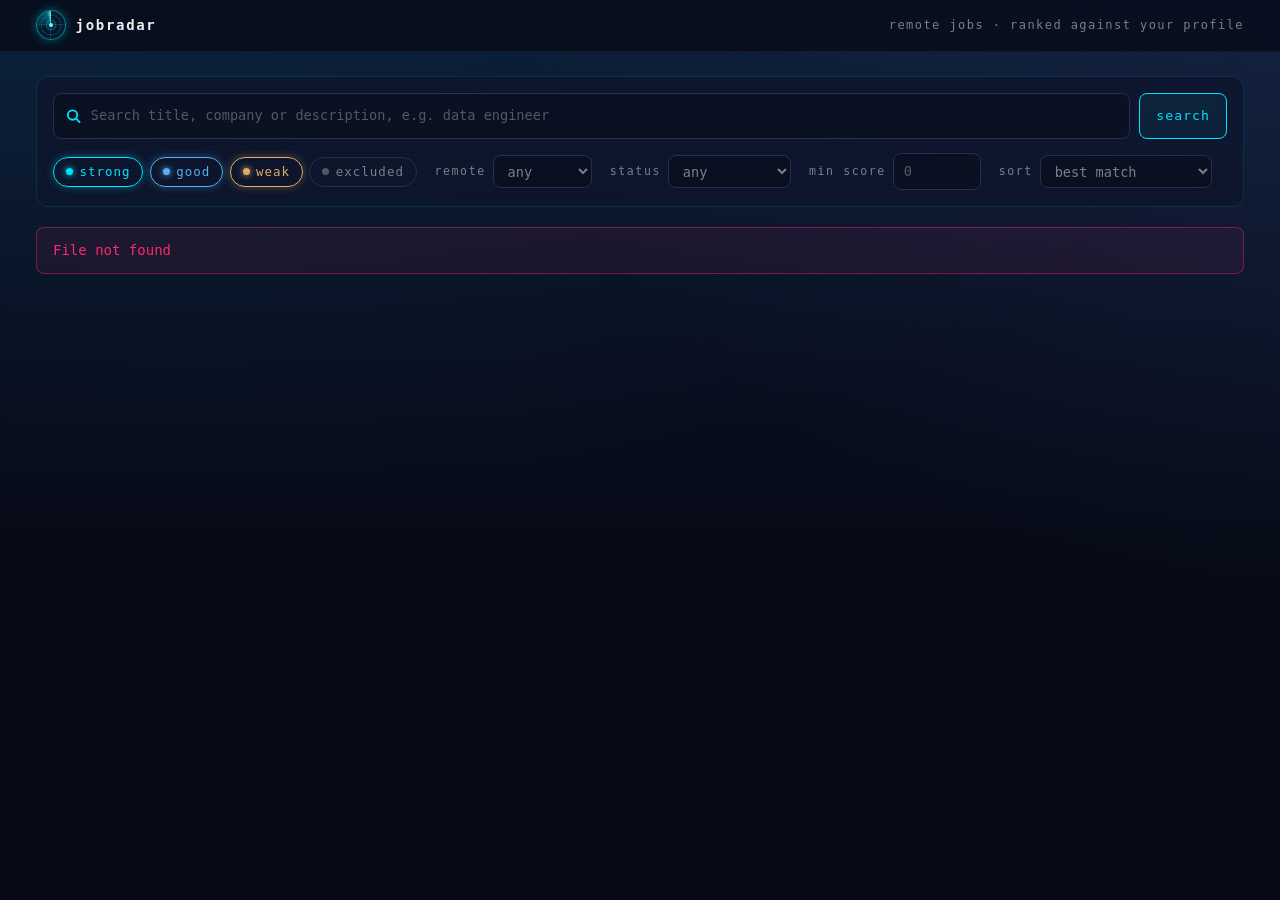
==== commit 46f38c82: "[ADR-0012.4] Formatted descriptions, spinning radar, no grey band 🤖 Descriptions render the board's " ====
--- a/public/index.html
+++ b/public/index.html
@@ -11,13 +11,7 @@
   <header class="topbar">
     <div class="topbar-inner">
       <a class="brand" href="index.html" aria-label="jobradar home">
-        <svg viewBox="0 0 32 32" aria-hidden="true">
-          <circle cx="16" cy="16" r="14" fill="none" stroke="currentColor" stroke-opacity=".25" stroke-width="2"/>
-          <circle cx="16" cy="16" r="8" fill="none" stroke="currentColor" stroke-opacity=".25" stroke-width="2"/>
-          <g class="sweep"><path d="M16 16 L16 2 A14 14 0 0 1 28.1 9 Z" fill="currentColor" fill-opacity=".4"/></g>
-          <circle cx="16" cy="16" r="2.5" fill="currentColor"/>
-          <circle cx="22" cy="10" r="1.8" fill="#7af2ff"/>
-        </svg>
+        <span class="radar" aria-hidden="true"><i></i></span>
         jobradar
       </a>
       <span class="tagline">remote jobs · ranked against your profile</span>
--- a/public/style.css
+++ b/public/style.css
@@ -28,6 +28,7 @@
 }
 
 * { box-sizing: border-box; }
+html { background: var(--bg); }
 body {
   margin: 0;
   font: 14px/1.6 var(--mono);
@@ -56,9 +57,38 @@
 }
 .topbar-inner { max-width: 78rem; margin: 0 auto; padding: 0.65rem 1.25rem; display: flex; align-items: center; gap: 0.75rem; }
 .brand { display: flex; align-items: center; gap: 0.6rem; color: var(--bright); text-decoration: none; font-weight: 600; letter-spacing: 0.12em; text-transform: lowercase; }
-.brand svg { width: 28px; height: 28px; color: var(--accent); filter: drop-shadow(0 0 4px rgba(0, 229, 255, 0.5)); }
-.brand .sweep { transform-origin: 16px 16px; animation: sweep 4s linear infinite; }
+/* The radar: rings and a cross from gradients, a sweep with a fading trail (conic gradient,
+   rotating) and two blips that light up as the beam passes. It spins even with "reduce
+   motion" on: it is small, slow and the one thing that should move (asked for). */
+.radar {
+  position: relative; width: 30px; height: 30px; border-radius: 50%; flex: none; overflow: hidden;
+  border: 1px solid rgba(0, 229, 255, 0.55);
+  background:
+    radial-gradient(circle, transparent 0 4px, rgba(0, 229, 255, 0.25) 4.5px 5px, transparent 5.5px 9px,
+      rgba(0, 229, 255, 0.2) 9.5px 10px, transparent 10.5px),
+    linear-gradient(transparent calc(50% - 0.5px), rgba(0, 229, 255, 0.18) 0 calc(50% + 0.5px), transparent 0),
+    linear-gradient(90deg, transparent calc(50% - 0.5px), rgba(0, 229, 255, 0.18) 0 calc(50% + 0.5px), transparent 0),
+    radial-gradient(circle, #0a1a2e, #050a14);
+  box-shadow: 0 0 10px rgba(0, 229, 255, 0.35), inset 0 0 8px rgba(0, 229, 255, 0.15);
+}
+.radar::before { /* the sweep: bright edge, trail fading behind it */
+  content: ""; position: absolute; inset: 0; border-radius: 50%;
+  background: conic-gradient(from 0deg, rgba(0, 229, 255, 0) 0deg, rgba(0, 229, 255, 0) 250deg,
+    rgba(0, 229, 255, 0.35) 340deg, rgba(122, 242, 255, 0.9) 359deg, rgba(0, 229, 255, 0) 360deg);
+  animation: sweep 2.6s linear infinite;
+}
+.radar::after { /* centre dot */
+  content: ""; position: absolute; left: 50%; top: 50%; width: 4px; height: 4px; margin: -2px 0 0 -2px;
+  border-radius: 50%; background: var(--accent-2); box-shadow: 0 0 6px var(--accent);
+}
+.radar i, .radar i::after { /* blips */
+  position: absolute; width: 3px; height: 3px; border-radius: 50%; background: var(--accent-2);
+  box-shadow: 0 0 5px var(--accent); opacity: 0; animation: blip 2.6s linear infinite;
+}
+.radar i { left: 19px; top: 7px; animation-delay: 0.3s; }
+.radar i::after { content: ""; left: -12px; top: 12px; animation-delay: 1.1s; }
 @keyframes sweep { to { transform: rotate(360deg); } }
+@keyframes blip { 0%, 4% { opacity: 1; } 40% { opacity: 0.15; } 100% { opacity: 0; } }
 .topbar .tagline { color: var(--mute); font-size: 0.75rem; letter-spacing: 0.12em; text-transform: lowercase; margin-left: auto; }
 
 main { max-width: 78rem; margin: 0 auto; padding: 1.5rem 1.25rem 3rem; }
@@ -201,10 +231,30 @@
 .panel h2::before { content: "▍"; color: var(--accent); text-shadow: var(--glow); }
 .panel h3 { font-size: 0.68rem; letter-spacing: 0.16em; text-transform: lowercase; color: var(--mute); margin: 1.1rem 0 0.5rem; font-weight: 500; }
 .sticky { position: sticky; top: 4.5rem; }
-.description { white-space: pre-wrap; line-height: 1.7; max-height: 34rem; overflow: hidden; position: relative; font-size: 0.88rem; }
-.description.clipped::after { content: ""; position: absolute; inset: auto 0 0 0; height: 5rem; background: linear-gradient(transparent, var(--panel-solid)); }
-.description.open { max-height: none; }
-.description.open::after { display: none; }
+.description { white-space: pre-wrap; line-height: 1.7; max-height: 34rem; overflow: hidden; font-size: 0.88rem; }
+/* The fade is a mask, so it has no colour of its own (an overlay showed as a grey band). */
+.description.clipped { -webkit-mask-image: linear-gradient(#000 calc(100% - 6rem), transparent); mask-image: linear-gradient(#000 calc(100% - 6rem), transparent); }
+.description.open { max-height: none; -webkit-mask-image: none; mask-image: none; }
+.description.rich { white-space: normal; font-family: ui-sans-serif, system-ui, -apple-system, "Segoe UI", sans-serif; font-size: 0.95rem; color: #c9cede; }
+.rich > :first-child { margin-top: 0; }
+.rich p { margin: 0 0 0.8rem; }
+.rich h3, .rich h4 { font-family: var(--mono); color: var(--accent); letter-spacing: 0.08em; text-transform: lowercase; font-weight: 600; margin: 1.4rem 0 0.6rem; }
+.rich h3 { font-size: 0.92rem; }
+.rich h4 { font-size: 0.84rem; color: var(--accent-2); }
+.rich ul, .rich ol { margin: 0 0 0.9rem; padding-left: 1.3rem; }
+.rich li { margin: 0.3rem 0; }
+.rich li::marker { color: var(--accent); }
+.rich strong { color: var(--bright); font-weight: 600; }
+.rich h3 strong, .rich h4 strong { color: inherit; }
+.rich a { color: var(--accent); text-decoration: none; border-bottom: 1px solid rgba(0, 229, 255, 0.35); }
+.rich a:hover { border-bottom-color: var(--accent); }
+.rich a:not([href]) { color: inherit; border: 0; } /* its unsafe href was dropped */
+.rich blockquote { margin: 0 0 0.9rem; padding-left: 0.9rem; border-left: 2px solid var(--accent); color: var(--mute); }
+.rich hr { border: 0; border-top: 1px solid var(--line-2); margin: 1.2rem 0; }
+.rich code, .rich pre { font-family: var(--mono); font-size: 0.82rem; background: rgba(0, 0, 0, 0.3); border-radius: 4px; padding: 0.1rem 0.3rem; }
+.rich pre { padding: 0.7rem; overflow-x: auto; }
+.rich table { border-collapse: collapse; margin: 0 0 0.9rem; }
+.rich td, .rich th { border: 1px solid var(--line-2); padding: 0.3rem 0.5rem; }
 
 .dims { display: grid; gap: 0.8rem; }
 .dim-head { display: flex; justify-content: space-between; font-size: 0.78rem; letter-spacing: 0.06em; }
@@ -241,7 +291,7 @@
 a.attribution:hover { color: var(--accent); }
 
 @media (prefers-reduced-motion: reduce) {
-  .brand .sweep, .card, .skeleton { animation: none; }
+  .card, .skeleton { animation: none; }
 }
 
 @media (max-width: 860px) {
